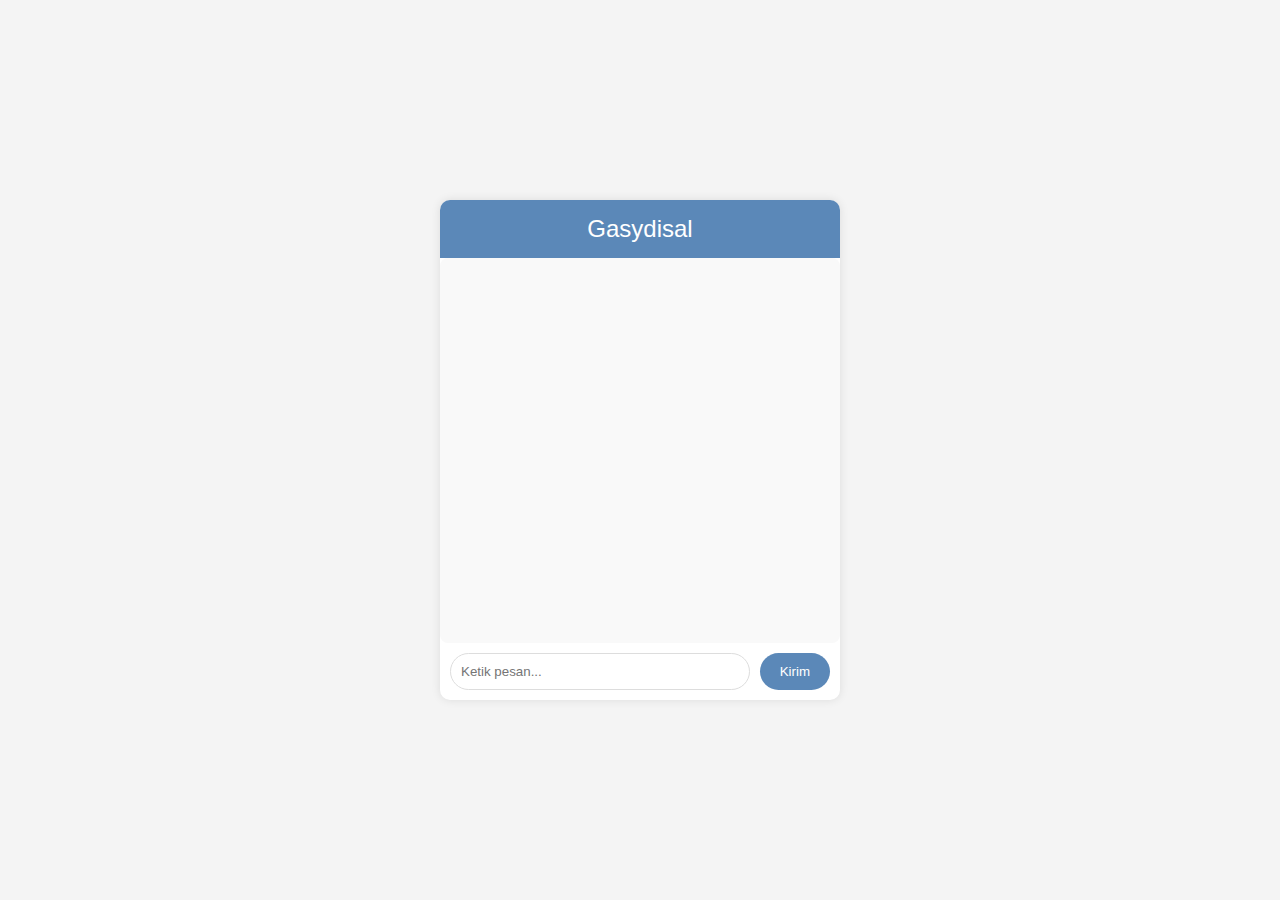
==== chat.html @ e213bdfd "update ruang obrolan" ====
<!DOCTYPE html>
<html lang="id">
<head>
    <meta charset="UTF-8">
    <meta name="viewport" content="width=device-width, initial-scale=1.0">
    <title>Gasydisal</title>
    <style>
        body {
            font-family: Arial, sans-serif;
            margin: 0;
            padding: 0;
            background-color: #f4f4f4;
            display: flex;
            justify-content: center;
            align-items: center;
            height: 100vh;
        }
        .chat-container {
            background-color: #fff;
            border-radius: 10px;
            box-shadow: 0 0 10px rgba(0, 0, 0, 0.1);
            overflow: hidden;
            position: relative;
            display: flex;
            flex-direction: column;
            width: 100%;
            max-width: 400px;
            height: 500px;            
        }
        .chat-header {
            font-size: 24px;
            padding: 15px;
            text-align: center;
            background-color: #5b88b8;
            color: #fff;
        }
        .chat-box {
            background-color: #f9f9f9;
            padding: 10px;
            border-radius: 8px;
            height: 550px;
            overflow-y: auto;
        }
        .chat-box p {
            padding: 10px;
            border-radius: 10px;
        }
        .user-message {
            background-color: #a4c4f1;
            text-align: right;
            margin-top: 20;
            padding: 10px;
        }
        .bot-message {
            background-color: #f1f1f1;
            text-align: left;
            margin: 20;
            padding: 10px;
        }
        .chat-input {
            padding: 10px;
            display: flex;
        }
        .chat-input input {
            flex: 1;
            padding: 10px;
            border: 1px solid #ddd;
            border-radius: 20px;
        }
        .chat-input button {
            padding: 10px 20px;
            margin-left: 10px;
            border: none;
            background-color: #5b88b8;
            color: #fff;
            border-radius: 20px;
            cursor: pointer;
        }
    </style>
</head>
<body>
    <div class="chat-container">
        <div class="chat-header">Gasydisal</div>
        <div class="chat-box" id="chat-box">
            <!-- Pesan akan ditampilkan di sini -->
        </div>
        <div class="chat-input">
            <input type="text" id="user-input" placeholder="Ketik pesan...">
            <button onclick="sendMessage()">Kirim</button>
        </div>
    </div>

    <script>
        document.getElementById('user-input').addEventListener('keypress', function(event) {
            if (event.key === 'Enter') {
                sendMessage();
            }
        });
        function sendMessage() {
            const userInput = document.getElementById('user-input').value;
            if (userInput.trim() === '') return;

            // Tambahkan pesan pengguna ke chat box
            const chatBox = document.getElementById('chat-box');
            const userMessage = document.createElement('p');
            userMessage.className = 'user-message';
            userMessage.textContent = userInput;
            chatBox.appendChild(userMessage);

            // Kosongkan input pengguna
            document.getElementById('user-input').value = '';

            // Gulir ke bawah untuk menampilkan pesan baru
            chatBox.scrollTop = chatBox.scrollHeight;

            // Simulasikan respons bot
            setTimeout(() => {
                const botMessage = document.createElement('p');
                botMessage.className = 'bot-message';
                botMessage.textContent = 'APPPPAAAAAAA';
                chatBox.appendChild(botMessage);

                // Gulir ke bawah untuk menampilkan pesan baru
                chatBox.scrollTop = chatBox.scrollHeight;
            }, 1000);
        }
    </script>
</body>
</html>
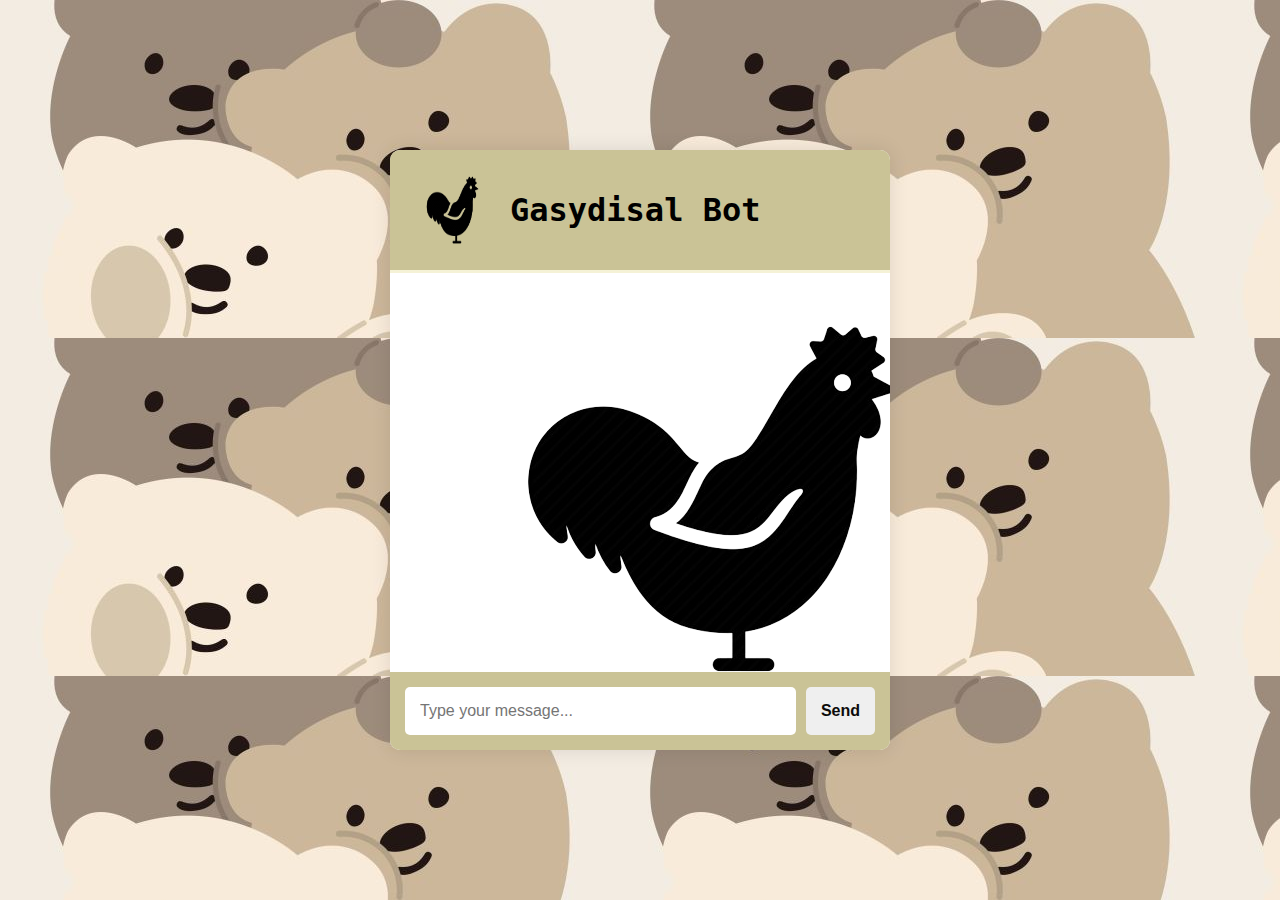
==== commit f3fa9b83: "room5" ====
--- a/chat.html
+++ b/chat.html
@@ -1,129 +1,28 @@
 <!DOCTYPE html>
-<html lang="id">
+<html lang="en">
 <head>
     <meta charset="UTF-8">
     <meta name="viewport" content="width=device-width, initial-scale=1.0">
-    <title>Gasydisal</title>
-    <style>
-        body {
-            font-family: Arial, sans-serif;
-            margin: 0;
-            padding: 0;
-            background-color: #f4f4f4;
-            display: flex;
-            justify-content: center;
-            align-items: center;
-            height: 100vh;
-        }
-        .chat-container {
-            background-color: #fff;
-            border-radius: 10px;
-            box-shadow: 0 0 10px rgba(0, 0, 0, 0.1);
-            overflow: hidden;
-            position: relative;
-            display: flex;
-            flex-direction: column;
-            width: 100%;
-            max-width: 400px;
-            height: 500px;            
-        }
-        .chat-header {
-            font-size: 24px;
-            padding: 15px;
-            text-align: center;
-            background-color: #5b88b8;
-            color: #fff;
-        }
-        .chat-box {
-            background-color: #f9f9f9;
-            padding: 10px;
-            border-radius: 8px;
-            height: 550px;
-            overflow-y: auto;
-        }
-        .chat-box p {
-            padding: 10px;
-            border-radius: 10px;
-        }
-        .user-message {
-            background-color: #a4c4f1;
-            text-align: right;
-            margin-top: 20;
-            padding: 10px;
-        }
-        .bot-message {
-            background-color: #f1f1f1;
-            text-align: left;
-            margin: 20;
-            padding: 10px;
-        }
-        .chat-input {
-            padding: 10px;
-            display: flex;
-        }
-        .chat-input input {
-            flex: 1;
-            padding: 10px;
-            border: 1px solid #ddd;
-            border-radius: 20px;
-        }
-        .chat-input button {
-            padding: 10px 20px;
-            margin-left: 10px;
-            border: none;
-            background-color: #5b88b8;
-            color: #fff;
-            border-radius: 20px;
-            cursor: pointer;
-        }
-    </style>
+    <title>GASYDISAL CHAT</title>
+    <link rel="stylesheet" href="cht.css">
 </head>
 <body>
     <div class="chat-container">
-        <div class="chat-header">Gasydisal</div>
-        <div class="chat-box" id="chat-box">
-            <!-- Pesan akan ditampilkan di sini -->
+        <div class="chat-header">
+            <img src="ay.png" alt="Bot Icon" class="bot-icon">
+            <h1>Gasydisal Bot</h1>
         </div>
-        <div class="chat-input">
-            <input type="text" id="user-input" placeholder="Ketik pesan...">
-            <button onclick="sendMessage()">Kirim</button>
+        <div class="chat-body" id="chat-body">
+            <img src="ay.png" alt="Bot Icon" class="message-icon">
+            <div class="message bot-message">
+                <p>Hello! I'm your Gasydisal Bot 🤖</p>
+            </div>
+        </div>
+        <div class="chat-footer">
+            <input type="text" id="user-input" placeholder="Type your message...">
+            <button onclick="sendMessage()"><b>Send</b></button>
         </div>
     </div>
-
-    <script>
-        document.getElementById('user-input').addEventListener('keypress', function(event) {
-            if (event.key === 'Enter') {
-                sendMessage();
-            }
-        });
-        function sendMessage() {
-            const userInput = document.getElementById('user-input').value;
-            if (userInput.trim() === '') return;
-
-            // Tambahkan pesan pengguna ke chat box
-            const chatBox = document.getElementById('chat-box');
-            const userMessage = document.createElement('p');
-            userMessage.className = 'user-message';
-            userMessage.textContent = userInput;
-            chatBox.appendChild(userMessage);
-
-            // Kosongkan input pengguna
-            document.getElementById('user-input').value = '';
-
-            // Gulir ke bawah untuk menampilkan pesan baru
-            chatBox.scrollTop = chatBox.scrollHeight;
-
-            // Simulasikan respons bot
-            setTimeout(() => {
-                const botMessage = document.createElement('p');
-                botMessage.className = 'bot-message';
-                botMessage.textContent = 'APPPPAAAAAAA';
-                chatBox.appendChild(botMessage);
-
-                // Gulir ke bawah untuk menampilkan pesan baru
-                chatBox.scrollTop = chatBox.scrollHeight;
-            }, 1000);
-        }
-    </script>
+    <script src="cht.js"></script>
 </body>
 </html>
--- a/cht.css
+++ b/cht.css
@@ -0,0 +1,89 @@
+body {
+    font-family: 'Monospace', Monospace;
+    background: url('bear.jpg');
+    display: flex;
+    justify-content: center;
+    align-items: center;
+    height: 100vh;
+    margin: 0;
+}
+
+.chat-container {
+    width: 500px;
+    height: 600px;
+    background-color: #fff;
+    border-radius: 10px;
+    box-shadow: 0 0 20px rgba(0, 0, 0, 0.1);
+    overflow: hidden;
+    display: flex;
+    flex-direction: column;
+}
+
+.chat-header {
+    background-color: #cac396;
+    padding: 20px;
+    display: flex;
+    align-items: center;
+    border-bottom: 3px solid #f5f2d6;
+}
+
+.bot-icon {
+    width: 85px;
+    height: 80px;
+    margin-right: 15px;
+}
+
+.chat-header h1 {
+    margin: 0;
+    font-size: 2em;
+}
+
+.chat-body {
+    flex: 1;
+    padding: 20px;
+    background-color: #fff;
+    overflow-y: auto;
+}
+
+.message {
+    margin-bottom: 20px;
+    padding: 15px;
+    border-radius: 10px;
+    max-width: 70%;
+}
+
+.bot-message {
+    background-color: #cac396;
+    align-self: flex-start;
+}
+
+.user-message {
+    background-color: #fff;
+    align-self: flex-end;
+}
+
+.chat-footer {
+    display: flex;
+    padding: 15px;
+    background-color: #cac396;
+    border-top: 3px solid f5f2d6;
+}
+
+#user-input {
+    flex: 1;
+    padding: 15px;
+    border: none;
+    border-radius: 5px;
+    font-size: 1em;
+}
+
+button {
+    background-color: f5f2d6;
+    color: #0c0b0b;
+    border: none;
+    padding: 15px;
+    border-radius: 5px;
+    margin-left: 10px;
+    font-size: 1em;
+    cursor: pointer;
+}
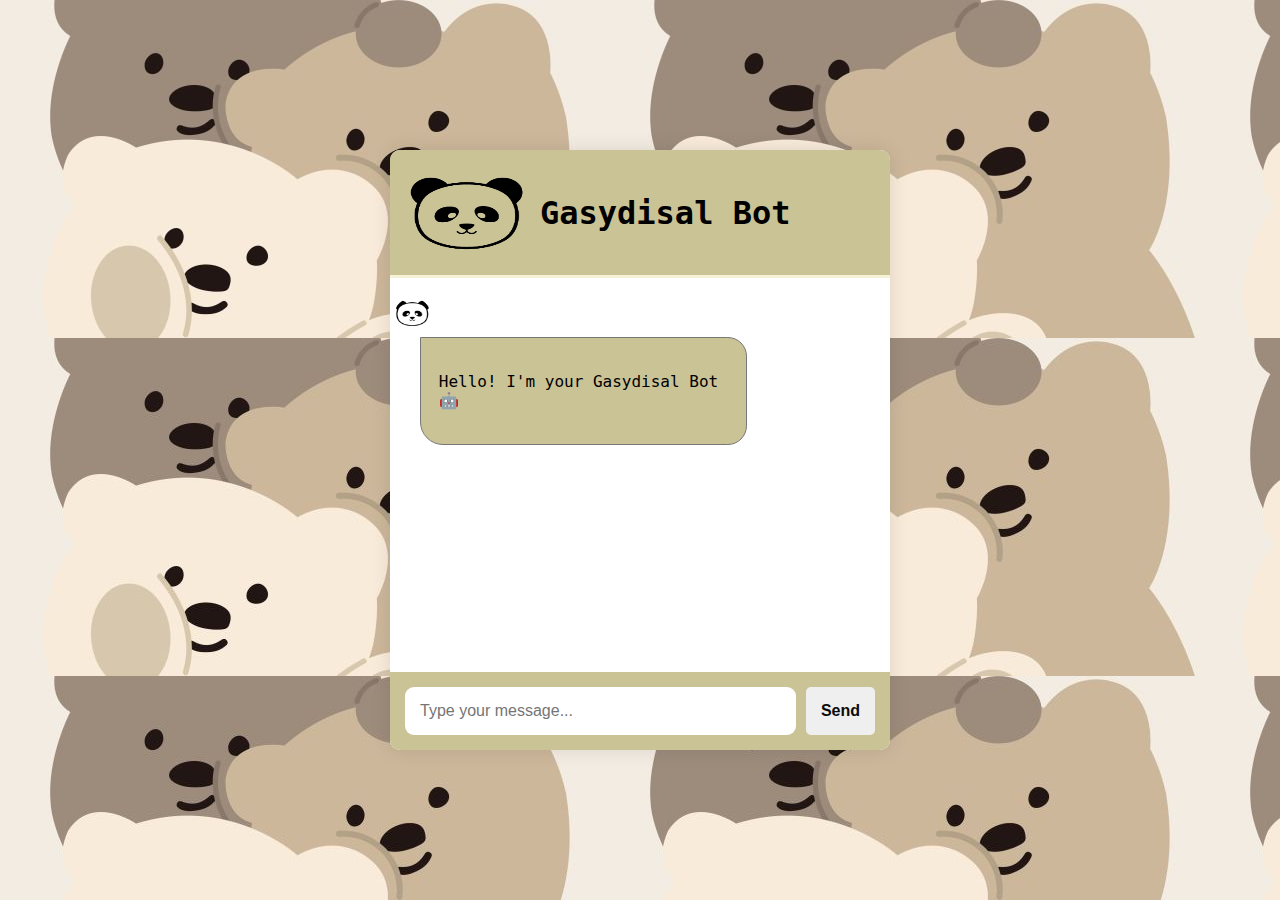
==== commit bb0e2220: "ubah icon dan atur bubble chat" ====
--- a/chat.html
+++ b/chat.html
@@ -9,11 +9,11 @@
 <body>
     <div class="chat-container">
         <div class="chat-header">
-            <img src="ay.png" alt="Bot Icon" class="bot-icon">
+            <img src="panda.png" alt="Bot Icon" class="bot-icon">
             <h1>Gasydisal Bot</h1>
         </div>
         <div class="chat-body" id="chat-body">
-            <img src="ay.png" alt="Bot Icon" class="message-icon">
+            <img src="panda.png" alt="Bot Icon" class="message-icon">
             <div class="message bot-message">
                 <p>Hello! I'm your Gasydisal Bot 🤖</p>
             </div>
--- a/cht.css
+++ b/cht.css
@@ -28,8 +28,8 @@
 }
 
 .bot-icon {
-    width: 85px;
-    height: 80px;
+    width: 115px;
+    height: 85px;
     margin-right: 15px;
 }
 
@@ -43,23 +43,59 @@
     padding: 20px;
     background-color: #fff;
     overflow-y: auto;
+    flex-direction: column;
 }
 
 .message {
+    background-color: #cac396;
     margin-bottom: 20px;
     padding: 15px;
     border-radius: 10px;
-    max-width: 70%;
+    max-width: 65%;
+    overflow-y: auto;
+    scrollbar-width: thin;
+    scrollbar-color: var(--thumbBG) var(--scrollbarBG);
+}
+
+.bot-message,
+
+.user-message {
+    border: 0.15vw solid #777;
+    background-color: #fff;
+    border-radius: 0px 1.5vw 1.5vw 1.8vw;
+    padding: 1vw;
+    margin: 0.4vw 0;
+    align-self: flex-end;
+}
+
+.message-icon {
+    width: 35px;
+    height: 30px;
+    border-radius: 50%;
+    margin-right: 10px;
+    margin-left: -15px; /* Geser ikon ke kiri dari bubble */
 }
 
 .bot-message {
+    margin-left: 10px;
     background-color: #cac396;
-    align-self: flex-start;
+    align-self: flex-start; /* Bot message di kiri */
+    justify-self: flex-start;
+    
 }
 
 .user-message {
-    background-color: #fff;
-    align-self: flex-end;
+    align-self: flex-end; /* User message di kanan */
+    justify-self: flex-end;
+    border: 1.5px solid #ece8c9;
+    border-radius: 1.5vw 0vw 1.5vw 1.8vw;
+    background-color: #ece8c9;
+    
+}
+
+.message p {
+    padding: 5px;
+    border-radius: 5px;
 }
 
 .chat-footer {
@@ -70,10 +106,10 @@
 }
 
 #user-input {
-    flex: 1;
+    flex: 3;
     padding: 15px;
     border: none;
-    border-radius: 5px;
+    border-radius: 9px;
     font-size: 1em;
 }
 
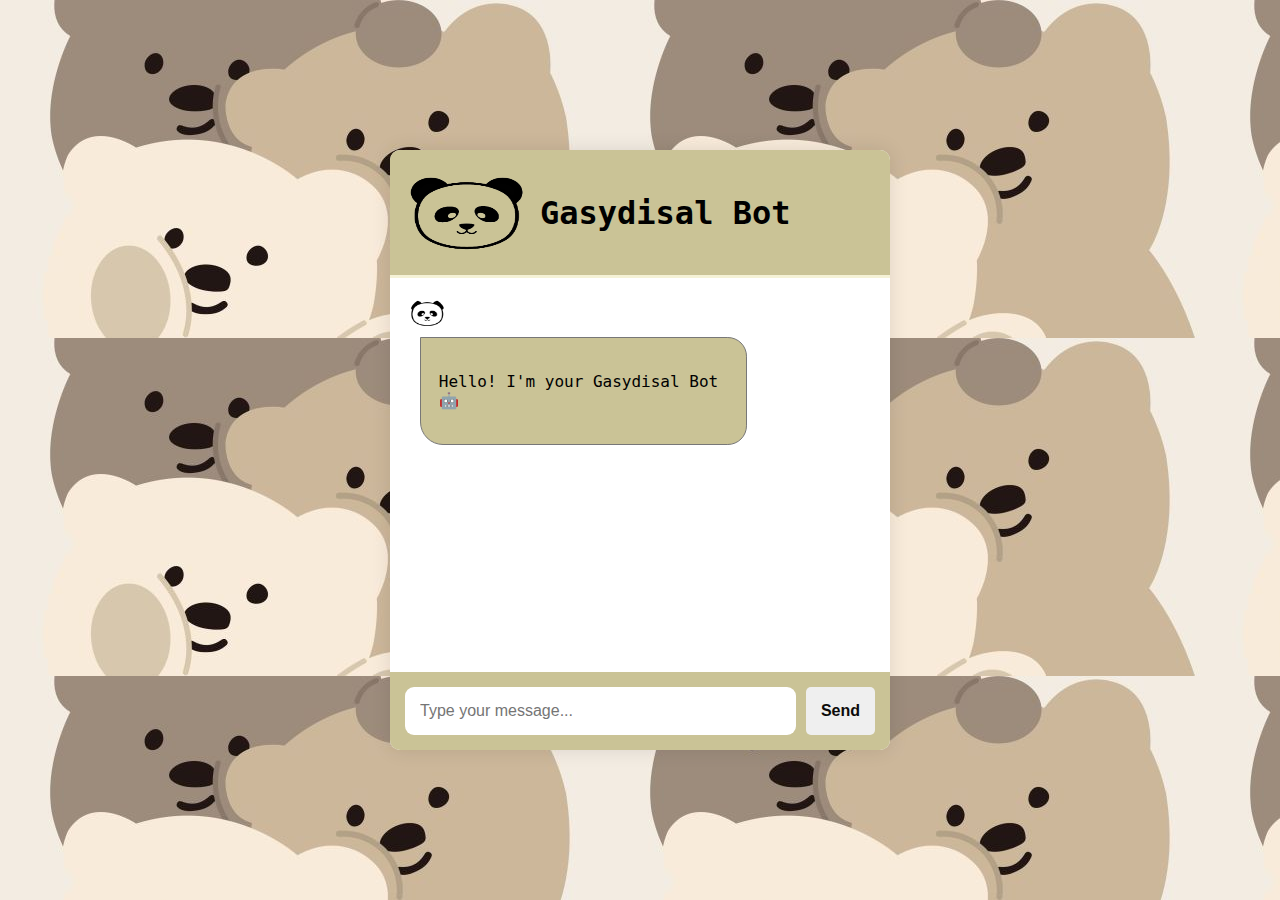
==== commit b665c5bc: "poto bot" ====
--- a/chat.html
+++ b/chat.html
@@ -13,7 +13,7 @@
             <h1>Gasydisal Bot</h1>
         </div>
         <div class="chat-body" id="chat-body">
-            <img src="panda.png" alt="Bot Icon" class="message-icon">
+            <img src="panda.png" class="message-icon">
             <div class="message bot-message">
                 <p>Hello! I'm your Gasydisal Bot 🤖</p>
             </div>
--- a/cht.css
+++ b/cht.css
@@ -47,6 +47,7 @@
 }
 
 .message {
+    display: flex;
     background-color: #cac396;
     margin-bottom: 20px;
     padding: 15px;
@@ -72,8 +73,7 @@
     width: 35px;
     height: 30px;
     border-radius: 50%;
-    margin-right: 10px;
-    margin-left: -15px; /* Geser ikon ke kiri dari bubble */
+    margin-right: 10px;/* Geser ikon ke kiri dari bubble */
 }
 
 .bot-message {
@@ -90,7 +90,6 @@
     border: 1.5px solid #ece8c9;
     border-radius: 1.5vw 0vw 1.5vw 1.8vw;
     background-color: #ece8c9;
-    
 }
 
 .message p {
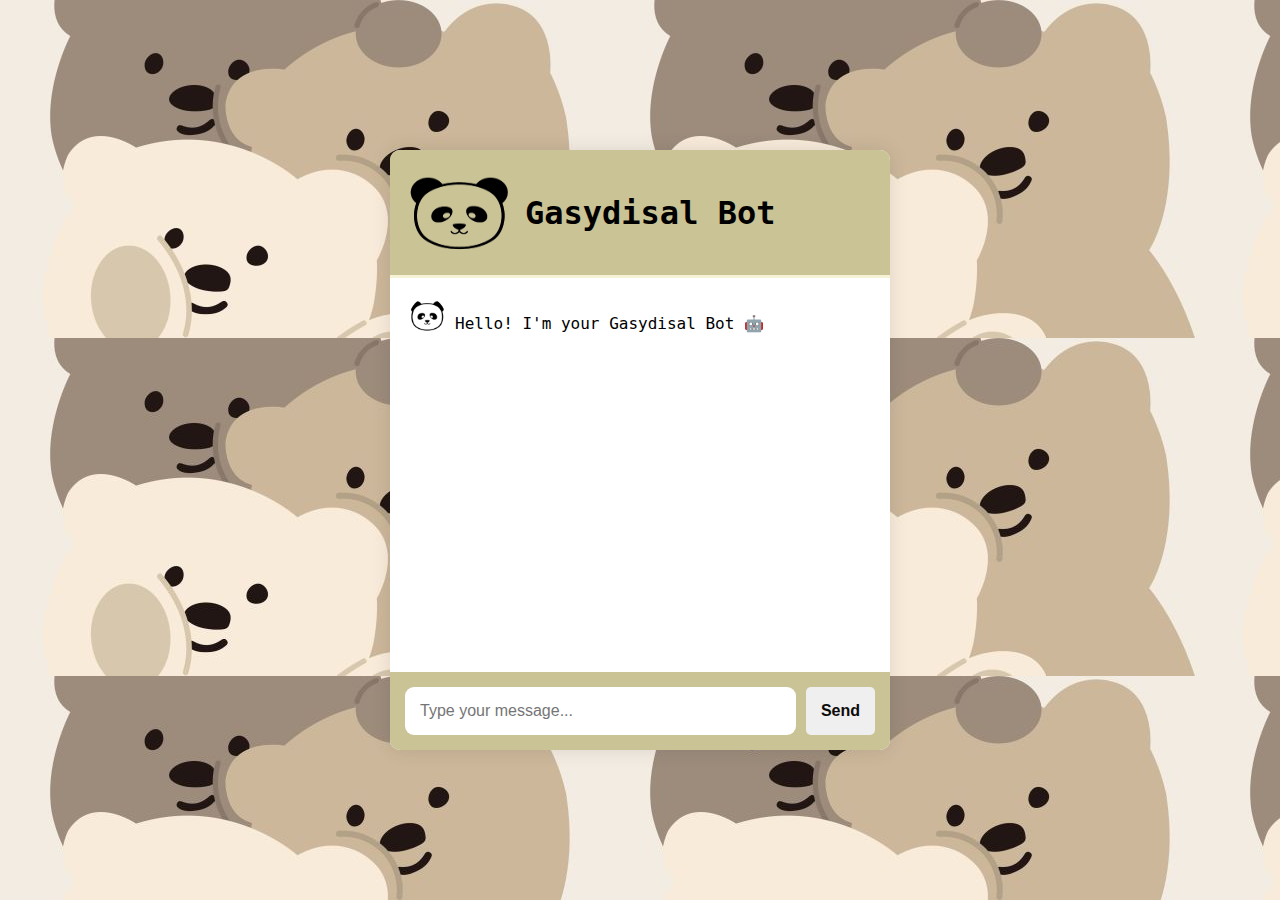
==== commit 763dbfb4: "setiap respon bot ada pp" ====
--- a/chat.html
+++ b/chat.html
@@ -13,8 +13,8 @@
             <h1>Gasydisal Bot</h1>
         </div>
         <div class="chat-body" id="chat-body">
-            <img src="panda.png" class="message-icon">
-            <div class="message bot-message">
+            <div class="message-container bot-message-container">
+                <img src="panda.png" class="message-icon" alt="Bot Icon">
                 <p>Hello! I'm your Gasydisal Bot 🤖</p>
             </div>
         </div>
--- a/cht.css
+++ b/cht.css
@@ -28,7 +28,7 @@
 }
 
 .bot-icon {
-    width: 115px;
+    width: 100px;
     height: 85px;
     margin-right: 15px;
 }
@@ -44,6 +44,20 @@
     background-color: #fff;
     overflow-y: auto;
     flex-direction: column;
+}
+
+.message-container {
+    display: flex;
+    align-items: flex-start;
+    margin-bottom: 20px;
+}
+
+.bot-message-container {
+    justify-content: flex-start;
+}
+
+.user-message-container {
+    justify-content: flex-end;
 }
 
 .message {
@@ -71,7 +85,7 @@
 
 .message-icon {
     width: 35px;
-    height: 30px;
+    height: 35px;
     border-radius: 50%;
     margin-right: 10px;/* Geser ikon ke kiri dari bubble */
 }
@@ -88,7 +102,7 @@
     align-self: flex-end; /* User message di kanan */
     justify-self: flex-end;
     border: 1.5px solid #ece8c9;
-    border-radius: 1.5vw 0vw 1.5vw 1.8vw;
+    border-radius: 1.0vw 0vw 1.5vw 1.8vw;
     background-color: #ece8c9;
 }
 
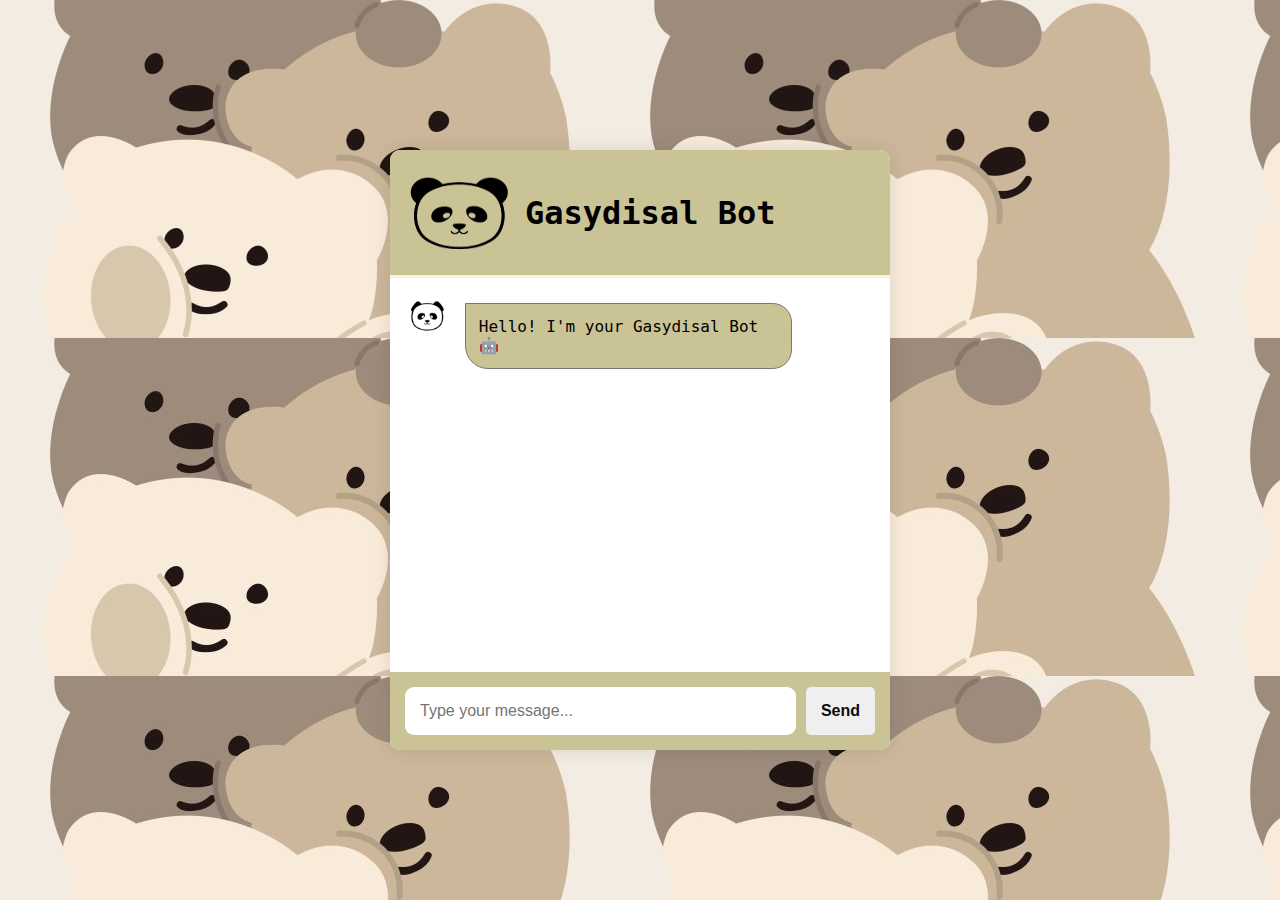
==== commit 24a2177a: "bubble bot" ====
--- a/chat.html
+++ b/chat.html
@@ -15,7 +15,7 @@
         <div class="chat-body" id="chat-body">
             <div class="message-container bot-message-container">
                 <img src="panda.png" class="message-icon" alt="Bot Icon">
-                <p>Hello! I'm your Gasydisal Bot 🤖</p>
+                <p class="message bot-message">Hello! I'm your Gasydisal Bot 🤖</p>
             </div>
         </div>
         <div class="chat-footer">
